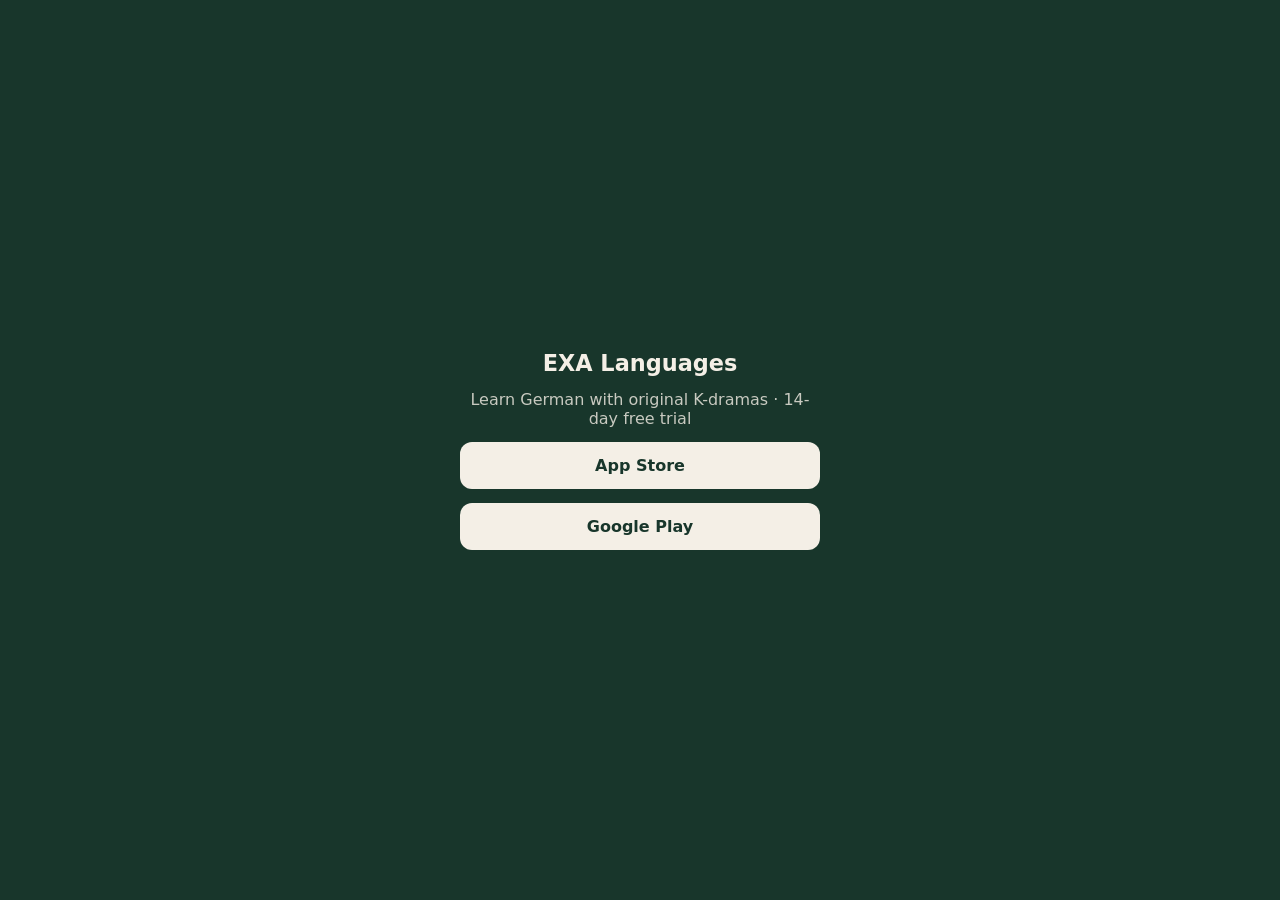
==== de/index.html @ e88cf84b "언어별 다운로드 링크 페이지 2026-10-12" ====
<!doctype html><html lang="en"><head><meta charset="utf-8">
<meta name="viewport" content="width=device-width,initial-scale=1">
<title>Learn German · EXA Languages</title>
<meta name="robots" content="noindex">
<style>
:root{--bg:#18362b;--fg:#f4efe6;--btn:#f4efe6;--btnfg:#18362b}
body{margin:0;min-height:100vh;display:grid;place-items:center;background:var(--bg);color:var(--fg);font-family:system-ui,-apple-system,"Segoe UI",sans-serif}
main{display:grid;gap:14px;padding:24px 16px;text-align:center;max-width:360px;width:100%}
h1{font-size:1.4rem;margin:0} p{margin:0;opacity:.8}
a{display:block;padding:14px;border-radius:12px;background:var(--btn);color:var(--btnfg);text-decoration:none;font-weight:700}
</style></head><body><main>
<h1>EXA Languages</h1><p>Learn German with original K-dramas · 14-day free trial</p>
<a id="ios" href="https://apps.apple.com/app/id6793985973?ppid=fddf0d89-38c0-41f8-a725-850d29311860">App Store</a><a id="and" href="https://play.google.com/store/apps/details?id=com.exaneer.exalanguages&listing=learn-german">Google Play</a>
</main>
<script>
(function(){
  var q=new URLSearchParams(location.search), s=(q.get('s')||'direct').replace(/[^a-z0-9_-]/gi,'').slice(0,30);
  var ref=encodeURIComponent('utm_source='+s+'&utm_medium=social&utm_campaign=learn-de');
  var play='https://play.google.com/store/apps/details?id=com.exaneer.exalanguages&listing=learn-german'+'&referrer='+ref;
  document.getElementById('and').href=play;
  var ios='https://apps.apple.com/app/id6793985973?ppid=fddf0d89-38c0-41f8-a725-850d29311860', pt='129126122';
  if(pt) ios+=(ios.indexOf('?')<0?'?':'&')+'pt='+pt+'&ct='+encodeURIComponent('de-'+s)+'&mt=8';
  document.getElementById('ios').href=ios;
  var ua=navigator.userAgent||'', dev=/iPhone|iPad|iPod/i.test(ua)?'ios':/Android/i.test(ua)?'android':'other';
  var counter='https://exa-go-counter.exa-marketing.workers.dev';
  function go(){ if(dev==='ios') location.replace(ios); else if(dev==='android') location.replace(play); }
  if(counter){
    var hit=counter+'/hit?l=de&s='+s+'&d='+dev;
    try{ if(navigator.sendBeacon && navigator.sendBeacon(hit)) { setTimeout(go,150); return; } }catch(e){}
    try{ fetch(hit,{mode:'no-cors',keepalive:true}); }catch(e){}
    setTimeout(go,300);
  } else go();
})();
</script></body></html>
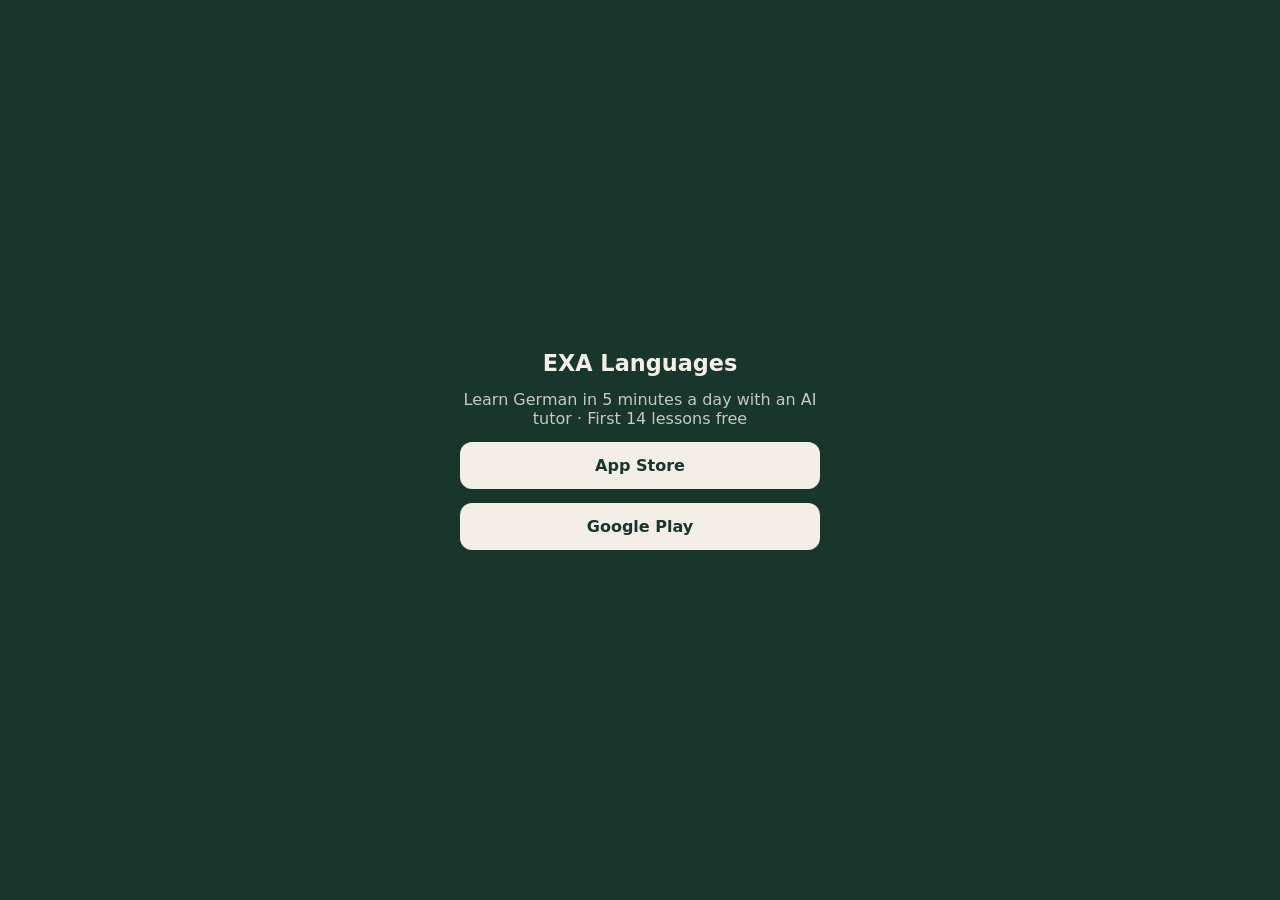
==== commit 407b5269: "언어별 다운로드 링크 페이지 2026-10-30" ====
--- a/de/index.html
+++ b/de/index.html
@@ -9,7 +9,7 @@
 h1{font-size:1.4rem;margin:0} p{margin:0;opacity:.8}
 a{display:block;padding:14px;border-radius:12px;background:var(--btn);color:var(--btnfg);text-decoration:none;font-weight:700}
 </style></head><body><main>
-<h1>EXA Languages</h1><p>Learn German with original K-dramas · 14-day free trial</p>
+<h1>EXA Languages</h1><p>Learn German in 5 minutes a day with an AI tutor · First 14 lessons free</p>
 <a id="ios" href="https://apps.apple.com/app/id6793985973?ppid=fddf0d89-38c0-41f8-a725-850d29311860">App Store</a><a id="and" href="https://play.google.com/store/apps/details?id=com.exaneer.exalanguages&listing=learn-german">Google Play</a>
 </main>
 <script>
